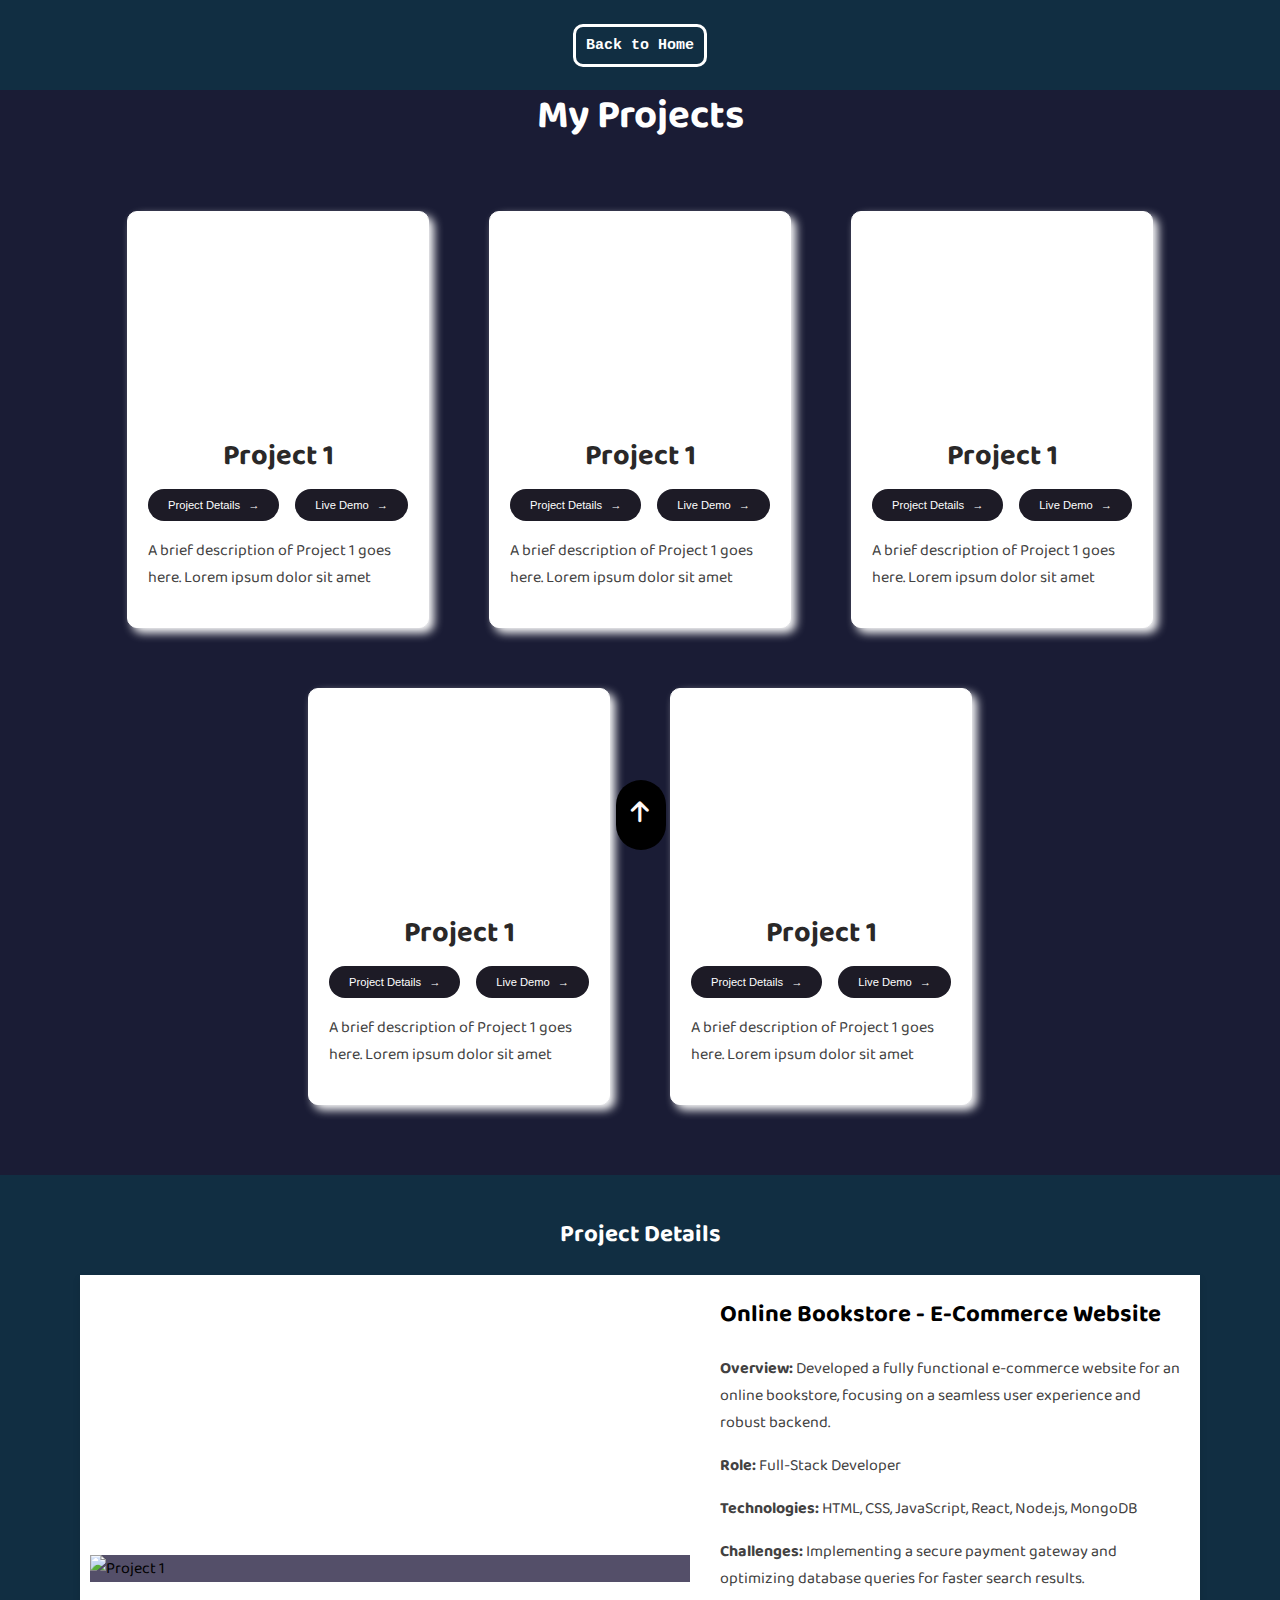
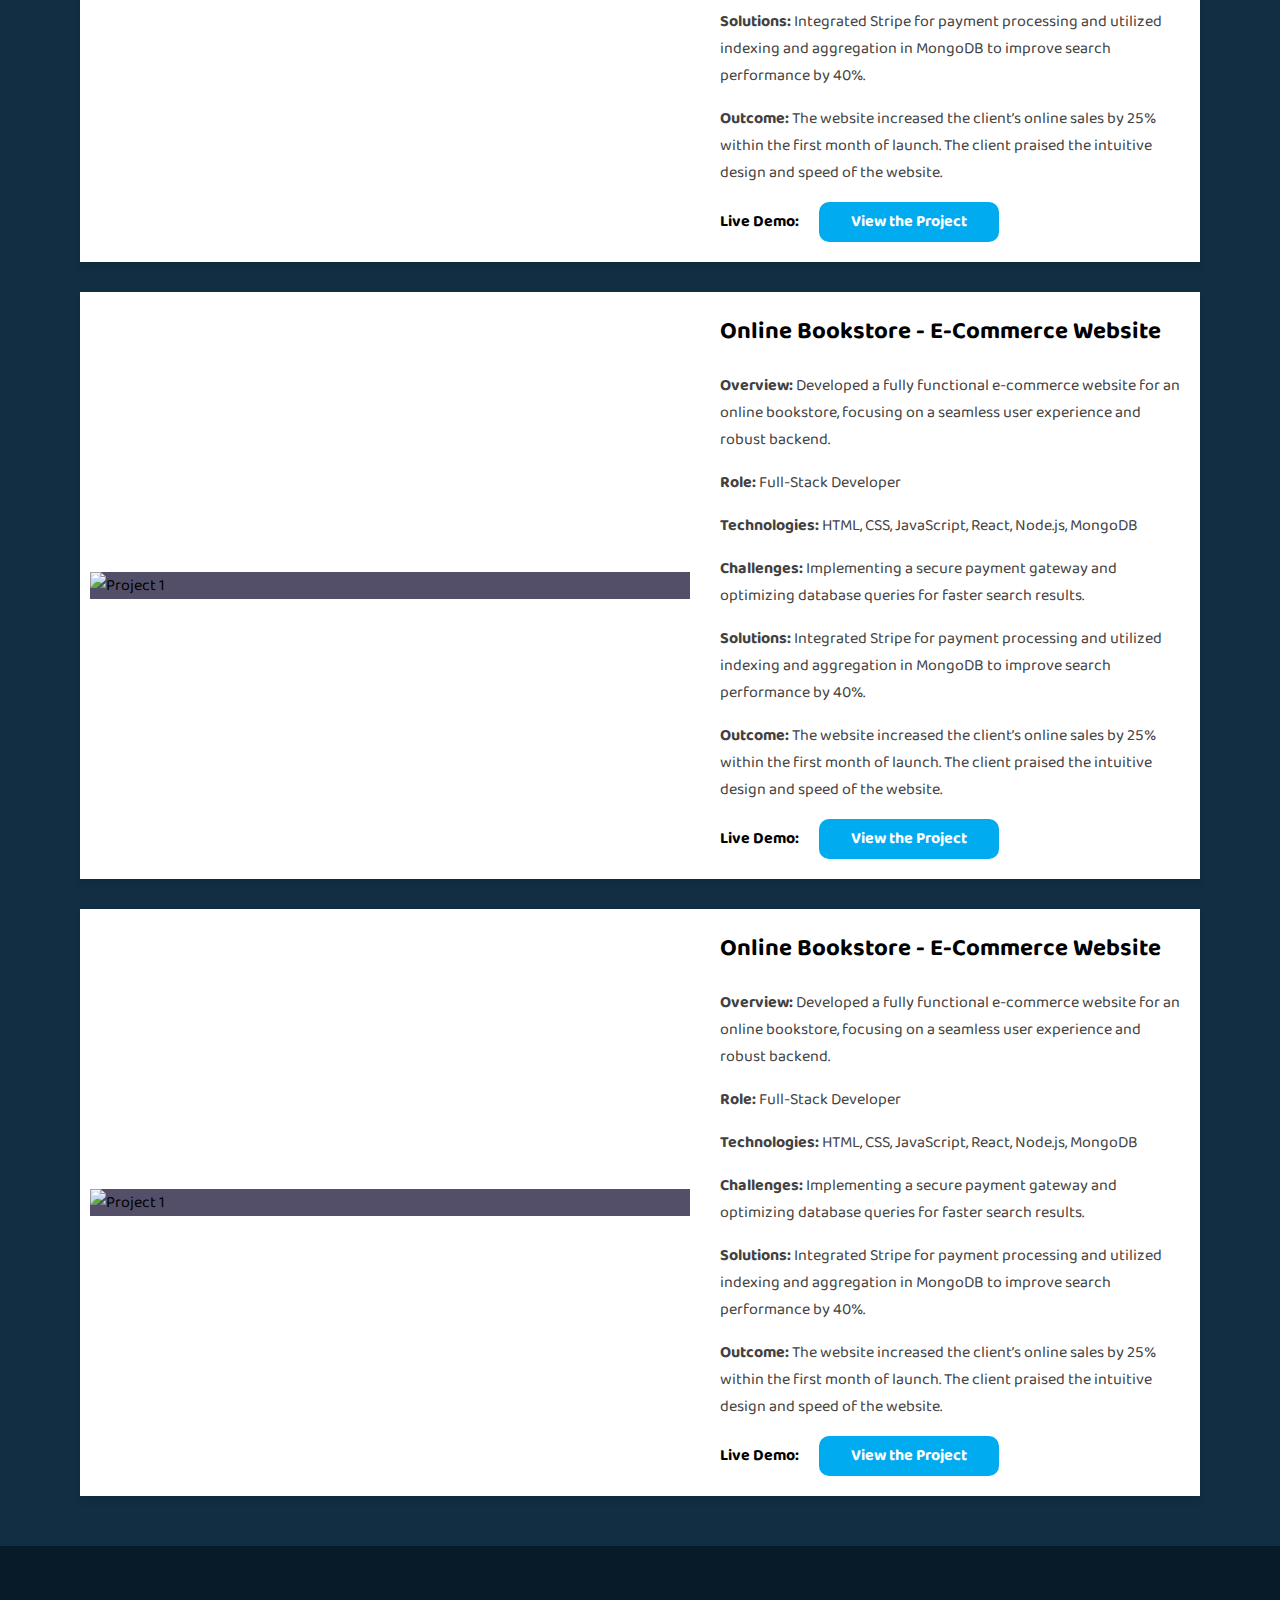
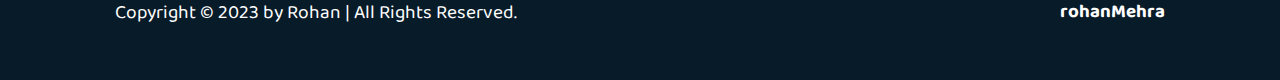
==== index.html @ f4adf719 "Update and rename project-section.html to index.html" ====
<!DOCTYPE html>
<html lang="en">

<head>
    <meta charset="UTF-8">
    <meta http-equiv="X-UA-Compatible" content="IE=edge">
    <meta name="viewport" content="width=device-width, initial-scale=1.0">
    <title>Rohan Mehra</title>
    <link rel="stylesheet" href="project.css">
    <link rel="stylesheet" href="https://cdnjs.cloudflare.com/ajax/libs/font-awesome/6.0.0/css/all.min.css">
     
</head>

<body>
    <nav>
        <a href="/index.html"> Back to Home</a>
    </nav>

    <div class="up">
       <a href="#projects-section-1"> <i class="fas fa-arrow-up arrow-up"></i> </a>
    </div>

    <section class="projects-section" id="projects-section-1">
        <h2>My Projects</h2>
        <div class="projects-container">
            <div class="project-card" onclick="openProject('project1')">
                <div class="project-image" style="background-image: url('../images/Screenshot\ \(7\).png');"></div>
                <div class="project-content">
                    <h3 style="text-align: center;">Project 1</h3>

                    <div class="btns-box">
                        <a href="#project-1" class="button-link" style="text-decoration: none;">
                            <button class="fancy-button">
                                Project Details <span class="arrow">→</span>
                            </button>
                        </a>

                        <a href="#" class="button-link" style="text-decoration: none;">
                            <button class="fancy-button">
                                Live Demo <span class="arrow">→</span>
                            </button>
                        </a>
                    </div>
                    <p>A brief description of Project 1 goes here.
                        Lorem ipsum dolor sit amet 
                    </p>
                </div>
            </div>
            <div class="project-card" onclick="openProject('project1')">
                <div class="project-image" style="background-image: url('../images/Screenshot\ \(7\).png');"></div>
                <div class="project-content">
                    <h3 style="text-align: center;">Project 1</h3>

                    <div class="btns-box">
                        <a href="#project-1" class="button-link" style="text-decoration: none;">
                            <button class="fancy-button">
                                Project Details <span class="arrow">→</span>
                            </button>
                        </a>

                        <a href="#" class="button-link" style="text-decoration: none;">
                            <button class="fancy-button">
                                Live Demo <span class="arrow">→</span>
                            </button>
                        </a>
                    </div>
                    <p>A brief description of Project 1 goes here.
                        Lorem ipsum dolor sit amet 
                    </p>
                </div>
            </div>
            <div class="project-card" onclick="openProject('project1')">
                <div class="project-image" style="background-image: url('../images/Screenshot\ \(7\).png');"></div>
                <div class="project-content">
                    <h3 style="text-align: center;">Project 1</h3>

                    <div class="btns-box">
                        <a href="#project-1" class="button-link" style="text-decoration: none;">
                            <button class="fancy-button">
                                Project Details <span class="arrow">→</span>
                            </button>
                        </a>

                        <a href="#" class="button-link" style="text-decoration: none;">
                            <button class="fancy-button">
                                Live Demo <span class="arrow">→</span>
                            </button>
                        </a>
                    </div>
                    <p>A brief description of Project 1 goes here.
                        Lorem ipsum dolor sit amet 
                    </p>
                </div>
            </div>
            <div class="project-card" onclick="openProject('project1')">
                <div class="project-image" style="background-image: url('../images/Screenshot\ \(7\).png');"></div>
                <div class="project-content">
                    <h3 style="text-align: center;">Project 1</h3>

                    <div class="btns-box">
                        <a href="#project-1" class="button-link" style="text-decoration: none;">
                            <button class="fancy-button">
                                Project Details <span class="arrow">→</span>
                            </button>
                        </a>

                        <a href="#" class="button-link" style="text-decoration: none;">
                            <button class="fancy-button">
                                Live Demo <span class="arrow">→</span>
                            </button>
                        </a>
                    </div>
                    <p>A brief description of Project 1 goes here.
                        Lorem ipsum dolor sit amet 
                    </p>
                </div>
            </div>
            <div class="project-card" onclick="openProject('project1')">
                <div class="project-image" style="background-image: url('../images/Screenshot\ \(7\).png');"></div>
                <div class="project-content">
                    <h3 style="text-align: center;">Project 1</h3>

                    <div class="btns-box">
                        <a href="#project-1" class="button-link" style="text-decoration: none;">
                            <button class="fancy-button">
                                Project Details <span class="arrow">→</span>
                            </button>
                        </a>

                        <a href="#" class="button-link" style="text-decoration: none;">
                            <button class="fancy-button">
                                Live Demo <span class="arrow">→</span>
                            </button>
                        </a>
                    </div>
                    <p>A brief description of Project 1 goes here.
                        Lorem ipsum dolor sit amet 
                    </p>
                </div>
            </div> 
    </section>

    <!-- ------------------------------------project description------------------------------------------- -->

    <section id="projects">
        <h2 style="text-align: center; color: white;">Project Details </h2>
        <div id="project-1" class="project">
            <img src="/images/Screenshot (7).png" alt="Project 1">
            <div class="project-content">
                 
                <div class="project-detail">
                    <h2>Online Bookstore - E-Commerce Website</h2>
                    <p><strong>Overview:</strong> Developed a fully functional e-commerce website for an online bookstore, focusing on a seamless user experience and robust backend.</p>
                    <p><strong>Role:</strong> Full-Stack Developer</p>
                    <p><strong>Technologies:</strong> HTML, CSS, JavaScript, React, Node.js, MongoDB</p>
                    <p><strong>Challenges:</strong> Implementing a secure payment gateway and optimizing database queries for faster search results.</p>
                    <p><strong>Solutions:</strong> Integrated Stripe for payment processing and utilized indexing and aggregation in MongoDB to improve search performance by 40%.</p>
                    <p><strong>Outcome:</strong> The website increased the client’s online sales by 25% within the first month of launch. The client praised the intuitive design and speed of the website.</p>
                     
                    <div class="live-demo"><strong>Live Demo:</strong> <a class="pro-btn" href="#">View the Project</a></div>
                </div>
            </div>
        </div>
        <div id="project-2" class="project">
            <img src="/images/Screenshot (7).png" alt="Project 1">
            <div class="project-content">
                 
                <div class="project-detail">
                    <h2>Online Bookstore - E-Commerce Website</h2>
                    <p><strong>Overview:</strong> Developed a fully functional e-commerce website for an online bookstore, focusing on a seamless user experience and robust backend.</p>
                    <p><strong>Role:</strong> Full-Stack Developer</p>
                    <p><strong>Technologies:</strong> HTML, CSS, JavaScript, React, Node.js, MongoDB</p>
                    <p><strong>Challenges:</strong> Implementing a secure payment gateway and optimizing database queries for faster search results.</p>
                    <p><strong>Solutions:</strong> Integrated Stripe for payment processing and utilized indexing and aggregation in MongoDB to improve search performance by 40%.</p>
                    <p><strong>Outcome:</strong> The website increased the client’s online sales by 25% within the first month of launch. The client praised the intuitive design and speed of the website.</p>
                     
                    <div class="live-demo"><strong>Live Demo:</strong> <a class="pro-btn" href="#">View the Project</a></div>
                </div>
            </div>
        </div>
        <div id="project-3" class="project">
            <img src="/images/Screenshot (7).png" alt="Project 1">
            <div class="project-content">
                 
                <div class="project-detail">
                    <h2>Online Bookstore - E-Commerce Website</h2>
                    <p><strong>Overview:</strong> Developed a fully functional e-commerce website for an online bookstore, focusing on a seamless user experience and robust backend.</p>
                    <p><strong>Role:</strong> Full-Stack Developer</p>
                    <p><strong>Technologies:</strong> HTML, CSS, JavaScript, React, Node.js, MongoDB</p>
                    <p><strong>Challenges:</strong> Implementing a secure payment gateway and optimizing database queries for faster search results.</p>
                    <p><strong>Solutions:</strong> Integrated Stripe for payment processing and utilized indexing and aggregation in MongoDB to improve search performance by 40%.</p>
                    <p><strong>Outcome:</strong> The website increased the client’s online sales by 25% within the first month of launch. The client praised the intuitive design and speed of the website.</p>
                     
                    <div class="live-demo"><strong>Live Demo:</strong> <a class="pro-btn" href="#">View the Project</a></div>
                </div>
            </div>
        </div>
    </section>

    <footer class="footer">
        <div class="footer-text">
            <p>Copyright &copy; 2023 by Rohan | All Rights Reserved.</p>
        </div>
        <div class="footer-icontop">
            <h3>rohanMehra</h3> 
        </div>
    </footer>




    <script>
        document.querySelectorAll('a[href^="#"]').forEach(anchor => {
        anchor.addEventListener('click', function(e) {
            e.preventDefault();
    
            document.querySelector(this.getAttribute('href')).scrollIntoView({
                behavior: 'smooth'
            });
        });
    });
    </script>
</body>

</html>
---- project.css ----
@import url('https://fonts.googleapis.com/css2?family=Baloo+Da+2:wght@400..800&display=swap');

body {
    font-family: "Baloo Da 2", sans-serif;
    font-optical-sizing: auto;
    font-weight: <weight>;
    font-style: normal;
    margin: 0;
    padding: 0;
    box-sizing: border-box;
    background-color: #f4f4f4;
}

:root {
    --bg-color: #081b29;
    --second-bg-color: #112e42;
    --text-color: white;
    --main-color: #00abf0;
}

/* --------------nav------------------------ */

nav {
    display: flex;
    width: 100%;
    height: 10vh;
    align-items: center;
    justify-content: space-evenly;
    background-color: var(--second-bg-color);
    color: white;
    /* border-bottom: 1px solid rgb(255, 235, 235); */
    position: fixed;
    z-index: 1;
}

nav a {
    transition: background-color 1s ease;
    text-decoration: none;
    font-size: 15px;
    color: white;
    border: 3px solid white;
    padding: 10px;
    border-radius: 10px;
    font-weight: bolder;
    font-family: monospace;
    
}

nav a:hover {
    background-color: var(--main-color);
    color: #1a1c35;
    border: none;
}

/* -----------------------up btn---------------- */

.up {
    position: fixed;
    bottom: 50px;
    right: 48%;
    height: 30px;
    width: 30px;
    border-radius: 60px;
    /* border: 1px solid rgb(0, 0, 0); */
    padding: 20px 10px;
    text-decoration: none;
    background-color: rgb(0, 0, 0);
}

.arrow-up {
    font-size: 24px;
    color: #fff9f9;
    margin-left: 5px;
}

.up:hover {
    background-color:  var(--main-color);
    transition: background-color 1s ease;
}

/* ------------project-grid-------------- */

.projects-section {
    /* margin-top: 50px; */
    padding: 50px 20px;
    background-color: #1a1c35;
}

.projects-section h2 {
    text-align: center;
    margin-bottom: 40px;
    font-size: 2.5em;
    color: #ffffff;
}

.projects-container {
    display: flex;
    flex-wrap: wrap;
    justify-content: center;
    gap: 20px;
}

.project-card {
    background-color: #fff;
    /* width: calc(33.333% - 40px); */
    width: 300px;
    margin: 20px;
    border: 1px solid white;
    border-radius: 10px;
    overflow: hidden;
    box-shadow: 5px 5px 10px rgb(255, 255, 255);
    transition: transform 0.3s ease;
    cursor: pointer;

}

.project-card:hover {
    transform: translateY(-30px);
}

.project-image {
    /* width: 100%; */
    height: 200px;
    background-size: cover;
    background-position: center;
}

.project-content {
    padding: 20px;
}

.project-content h3 {
    margin: 0;
    font-size: 1.8em;
    color: #2a2828;
}

.project-content p {
    font-size: 1em;
    color: #424141;
}

/* ----------------------------------------------------------------- */

.fancy-button {
    background-color: #1d1b26;
    color: #fff;
    padding: 10px 20px;
    border: none;
    border-radius: 50px;
    font-size: 0.7em;
    cursor: pointer;
    position: relative;
    transition: background-color 0.3s, transform 0.3s;
    display: flex;
    align-items: center;
    gap: 8px;
    margin-top: 8px;
}

.fancy-button:hover {
    background-color: #1b1b22;
    transform: translateY(-3px);
}

.arrow {
    display: inline-block;
    transition: transform 0.3s;
}

.fancy-button:hover .arrow {
    transform: translateX(5px);
}

.btns-box {
    display: flex;
    justify-content: space-between;
    align-items: center;
}

/* -------------------------------------------------------------------- */
@media (max-width: 768px) {
    .project-card {
        width: calc(50% - 40px);
    }
    #projects h2 {
        margin-top: 50px;
    }
}

@media (max-width: 480px) {
    .project-card {
        width: 100%;
    }
    #projects h2 {
        margin-top: 50px;
    }
}

/* ------------------------------project description-------------------------------------------------*/


#projects {
    /* width: 100%; */
    padding: 20px;
    background-color:var(--second-bg-color);

}

.project {
    display: flex;
    /* width: 80vw; */
    /* flex-wrap: wrap; */
    /* height: 100vh; */
    align-items: center;
    flex-direction: row;
    margin: 10px 60px 30px;
    background-color: #fff;
    box-shadow: 0 4px 8px rgba(0, 0, 0, 0.1);
    overflow: hidden;
}

.project img {
    width: 100%;
    max-width: 600px;
    height: auto;
    flex-shrink: 0;
    background-color: #544f69;
    margin: 10px;
}

.project-content {
    padding: 20px;
    flex-grow: 1;
}

.project-content h2 {
    margin-top: 0;
}

.live-demo {
    display: flex;
    align-items: center;
    /* justify-content: space-around; */
    flex-direction: row;
}

.live-demo a {
    margin: 0px 20px;
    text-decoration: none;
    font-weight: bold;
}

.pro-btn {
    display: flex;
    align-items: center;
    justify-content: center;
    padding: 10px;
    /* border: 1px solid black; */
    border-radius: 10px;
    height: 20px;
    width: 160px;
    color: white;
    background-color: var(--main-color);
    transition: color 1s ease;
} 

.pro-btn:hover {
    background-color: rgb(48, 48, 48);
    color: var(--main-color);
    transition: background-color 1s ease;
}

/* ----------------------------------footer ------------------------------------ */

.footer {
    display: flex;
    justify-content: space-between;
    align-items: center;
    flex-wrap: wrap;
    padding: 2rem 9%;
    background: var(--bg-color);
    color: white;
}

.footer-text p {
    font-size: 1.2rem;
}

.footer-icontop a {
    position: relative;
    display: inline-flex;
    justify-content: center;
    align-items: center;
    padding: .8rem;
    background: var(--main-color);
    border: .2rem solid var(--main-color);
    border-radius: .6rem;
    z-index: 1;
    overflow: hidden;
}

.footer-icontop a::before {
    content: '';
    position: absolute;
    top: 0;
    left: 0;
    width: 0;
    height: 100%;
    background: var(--bg-color);
    z-index: -1;
    transition: .3s;
}

.footer-icontop a:hover::before {
    width: 100%;
}

.footer-icontop a i {
    font-size: 2.4rem;
    color: var(--bg-color);
    transition: .3s;
}

.footer-icontop a:hover i {
    color: var(--main-color);
}


@media (max-width: 768px) {
    .project {
        flex-direction: column;
        margin: 10px 3px 30px;
    }

    .project img {
        max-width: 100%;
    }
}
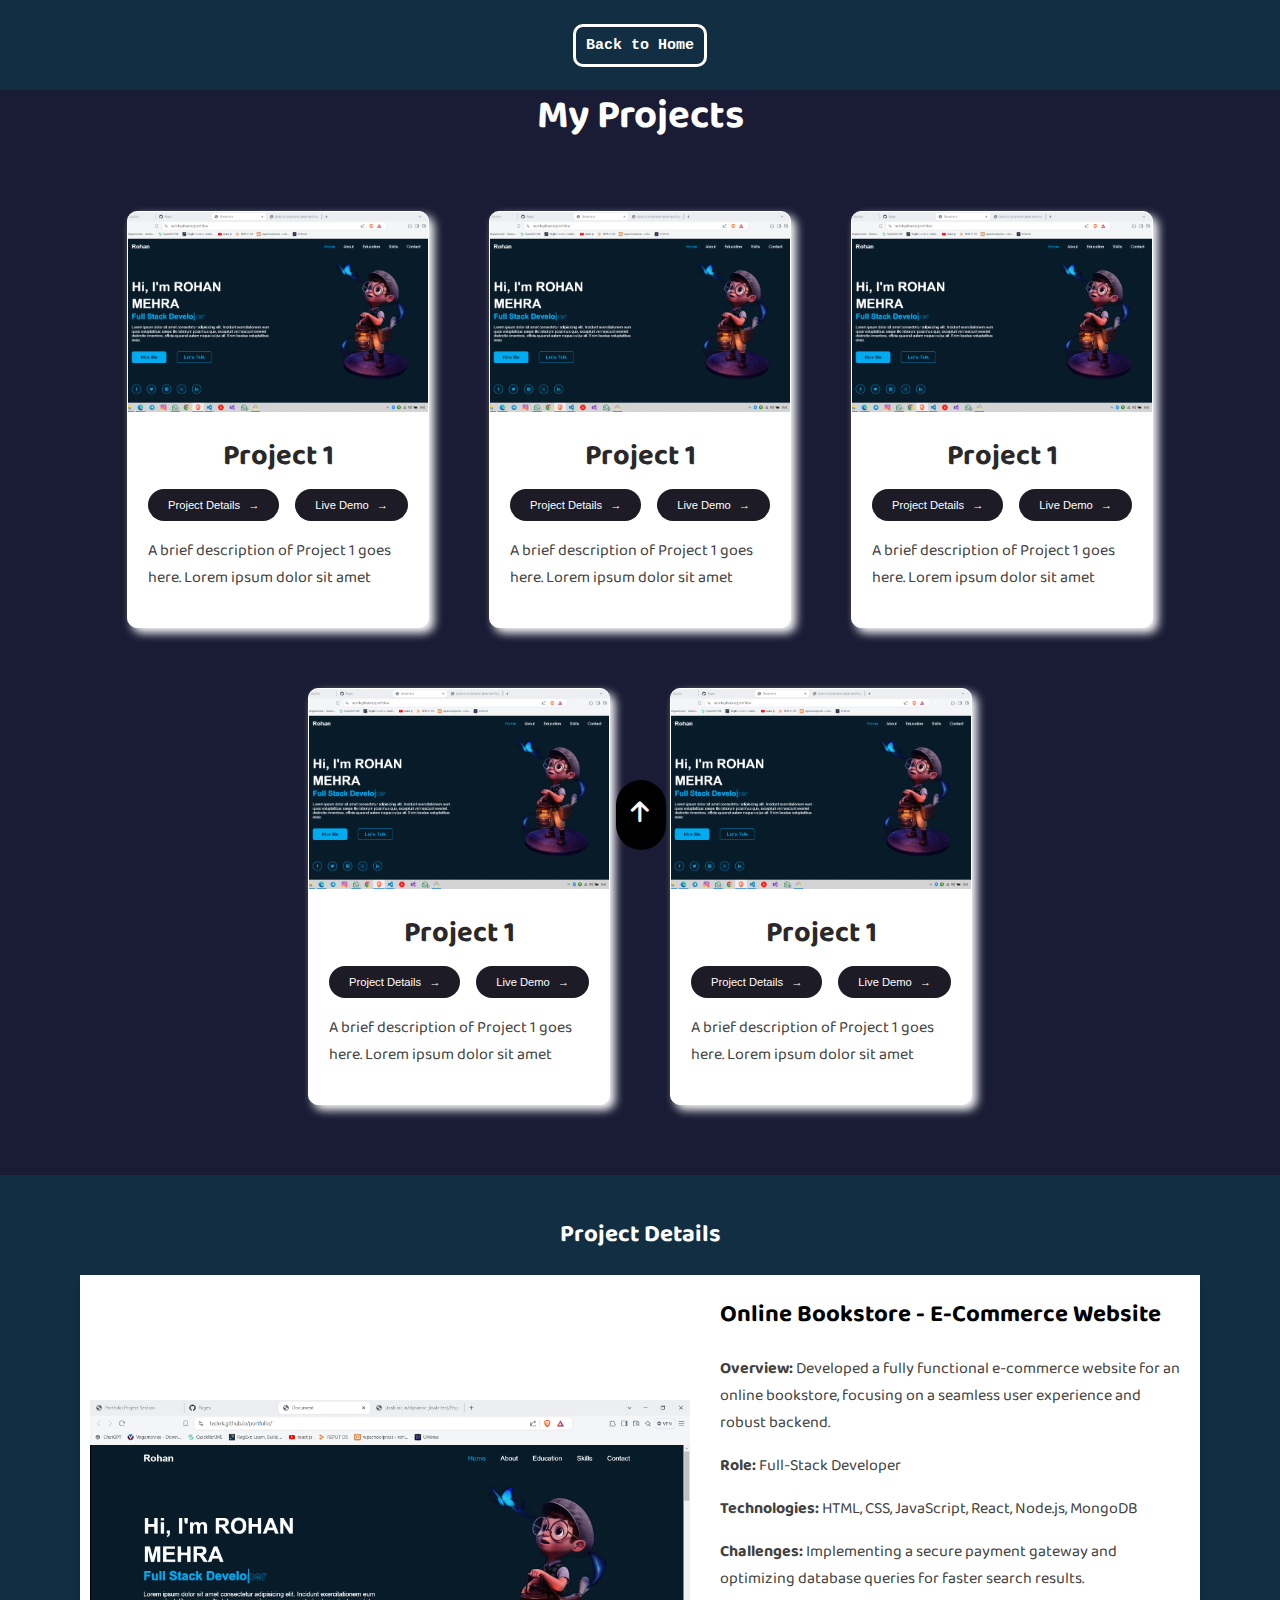
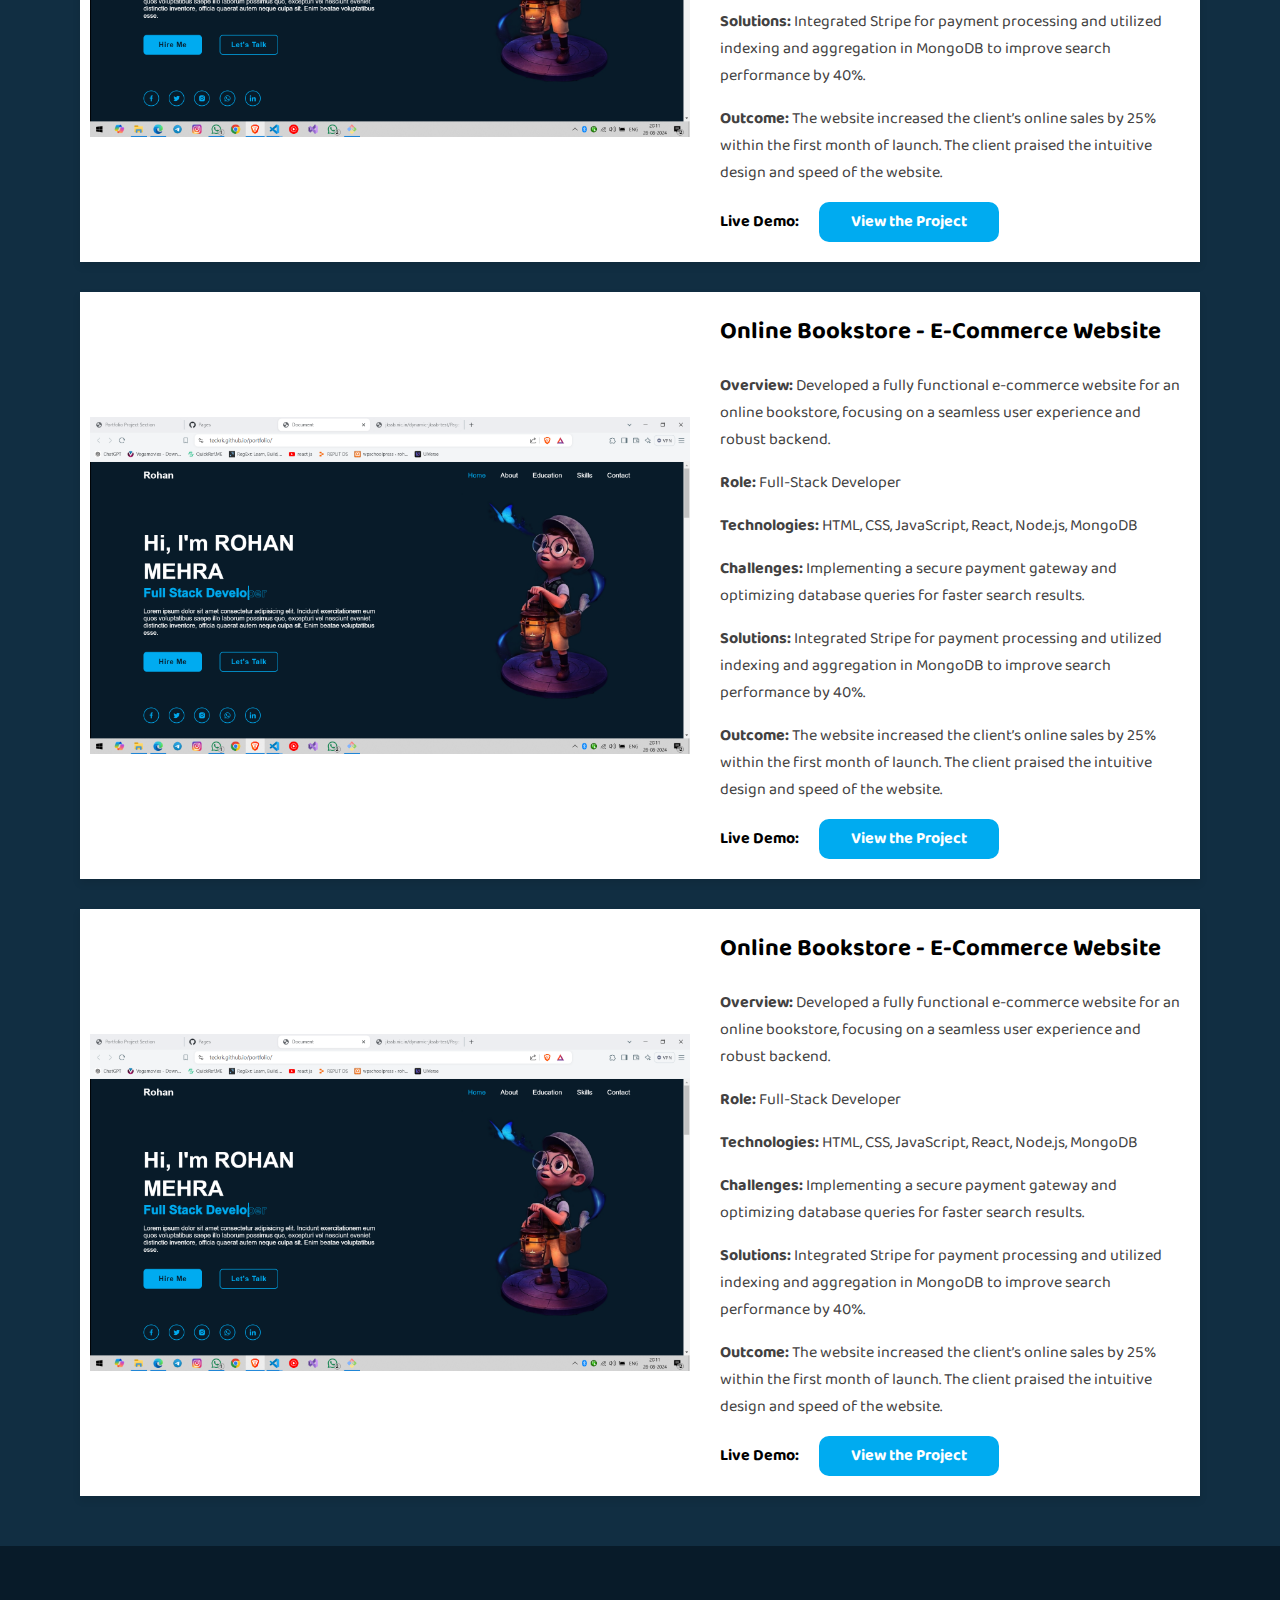
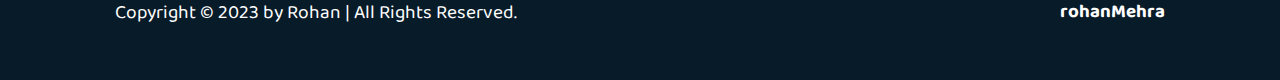
==== commit 331c99a1: "Update index.html" ====
--- a/index.html
+++ b/index.html
@@ -6,14 +6,14 @@
     <meta http-equiv="X-UA-Compatible" content="IE=edge">
     <meta name="viewport" content="width=device-width, initial-scale=1.0">
     <title>Rohan Mehra</title>
-    <link rel="stylesheet" href="project.css">
+    <link rel="stylesheet" href="style.css">
     <link rel="stylesheet" href="https://cdnjs.cloudflare.com/ajax/libs/font-awesome/6.0.0/css/all.min.css">
      
 </head>
 
 <body>
     <nav>
-        <a href="/index.html"> Back to Home</a>
+        <a href="https://teckrk.github.io/portfolio/"> Back to Home</a>
     </nav>
 
     <div class="up">
@@ -24,7 +24,7 @@
         <h2>My Projects</h2>
         <div class="projects-container">
             <div class="project-card" onclick="openProject('project1')">
-                <div class="project-image" style="background-image: url('../images/Screenshot\ \(7\).png');"></div>
+                <div class="project-image" style="background-image: url('images/imageproject1.png');"></div>
                 <div class="project-content">
                     <h3 style="text-align: center;">Project 1</h3>
 
--- a/style.css
+++ b/style.css
@@ -0,0 +1,339 @@
+@import url('https://fonts.googleapis.com/css2?family=Baloo+Da+2:wght@400..800&display=swap');
+
+body {
+    font-family: "Baloo Da 2", sans-serif;
+    font-optical-sizing: auto;
+    font-weight: <weight>;
+    font-style: normal;
+    margin: 0;
+    padding: 0;
+    box-sizing: border-box;
+    background-color: #f4f4f4;
+}
+
+:root {
+    --bg-color: #081b29;
+    --second-bg-color: #112e42;
+    --text-color: white;
+    --main-color: #00abf0;
+}
+
+/* --------------nav------------------------ */
+
+nav {
+    display: flex;
+    width: 100%;
+    height: 10vh;
+    align-items: center;
+    justify-content: space-evenly;
+    background-color: var(--second-bg-color);
+    color: white;
+    /* border-bottom: 1px solid rgb(255, 235, 235); */
+    position: fixed;
+    z-index: 1;
+}
+
+nav a {
+    transition: background-color 1s ease;
+    text-decoration: none;
+    font-size: 15px;
+    color: white;
+    border: 3px solid white;
+    padding: 10px;
+    border-radius: 10px;
+    font-weight: bolder;
+    font-family: monospace;
+    
+}
+
+nav a:hover {
+    background-color: var(--main-color);
+    color: #1a1c35;
+    border: none;
+}
+
+/* -----------------------up btn---------------- */
+
+.up {
+    position: fixed;
+    bottom: 50px;
+    right: 48%;
+    height: 30px;
+    width: 30px;
+    border-radius: 60px;
+    /* border: 1px solid rgb(0, 0, 0); */
+    padding: 20px 10px;
+    text-decoration: none;
+    background-color: rgb(0, 0, 0);
+}
+
+.arrow-up {
+    font-size: 24px;
+    color: #fff9f9;
+    margin-left: 5px;
+}
+
+.up:hover {
+    background-color:  var(--main-color);
+    transition: background-color 1s ease;
+}
+
+/* ------------project-grid-------------- */
+
+.projects-section {
+    /* margin-top: 50px; */
+    padding: 50px 20px;
+    background-color: #1a1c35;
+}
+
+.projects-section h2 {
+    text-align: center;
+    margin-bottom: 40px;
+    font-size: 2.5em;
+    color: #ffffff;
+}
+
+.projects-container {
+    display: flex;
+    flex-wrap: wrap;
+    justify-content: center;
+    gap: 20px;
+}
+
+.project-card {
+    background-color: #fff;
+    /* width: calc(33.333% - 40px); */
+    width: 300px;
+    margin: 20px;
+    border: 1px solid white;
+    border-radius: 10px;
+    overflow: hidden;
+    box-shadow: 5px 5px 10px rgb(255, 255, 255);
+    transition: transform 0.3s ease;
+    cursor: pointer;
+
+}
+
+.project-card:hover {
+    transform: translateY(-30px);
+}
+
+.project-image {
+    /* width: 100%; */
+    height: 200px;
+    background-size: cover;
+    background-position: center;
+}
+
+.project-content {
+    padding: 20px;
+}
+
+.project-content h3 {
+    margin: 0;
+    font-size: 1.8em;
+    color: #2a2828;
+}
+
+.project-content p {
+    font-size: 1em;
+    color: #424141;
+}
+
+/* ----------------------------------------------------------------- */
+
+.fancy-button {
+    background-color: #1d1b26;
+    color: #fff;
+    padding: 10px 20px;
+    border: none;
+    border-radius: 50px;
+    font-size: 0.7em;
+    cursor: pointer;
+    position: relative;
+    transition: background-color 0.3s, transform 0.3s;
+    display: flex;
+    align-items: center;
+    gap: 8px;
+    margin-top: 8px;
+}
+
+.fancy-button:hover {
+    background-color: #1b1b22;
+    transform: translateY(-3px);
+}
+
+.arrow {
+    display: inline-block;
+    transition: transform 0.3s;
+}
+
+.fancy-button:hover .arrow {
+    transform: translateX(5px);
+}
+
+.btns-box {
+    display: flex;
+    justify-content: space-between;
+    align-items: center;
+}
+
+/* -------------------------------------------------------------------- */
+@media (max-width: 768px) {
+    .project-card {
+        width: calc(50% - 40px);
+    }
+    #projects h2 {
+        margin-top: 50px;
+    }
+}
+
+@media (max-width: 480px) {
+    .project-card {
+        width: 100%;
+    }
+    #projects h2 {
+        margin-top: 50px;
+    }
+}
+
+/* ------------------------------project description-------------------------------------------------*/
+
+
+#projects {
+    /* width: 100%; */
+    padding: 20px;
+    background-color:var(--second-bg-color);
+
+}
+
+.project {
+    display: flex;
+    /* width: 80vw; */
+    /* flex-wrap: wrap; */
+    /* height: 100vh; */
+    align-items: center;
+    flex-direction: row;
+    margin: 10px 60px 30px;
+    background-color: #fff;
+    box-shadow: 0 4px 8px rgba(0, 0, 0, 0.1);
+    overflow: hidden;
+}
+
+.project img {
+    width: 100%;
+    max-width: 600px;
+    height: auto;
+    flex-shrink: 0;
+    background-color: #544f69;
+    margin: 10px;
+}
+
+.project-content {
+    padding: 20px;
+    flex-grow: 1;
+}
+
+.project-content h2 {
+    margin-top: 0;
+}
+
+.live-demo {
+    display: flex;
+    align-items: center;
+    /* justify-content: space-around; */
+    flex-direction: row;
+}
+
+.live-demo a {
+    margin: 0px 20px;
+    text-decoration: none;
+    font-weight: bold;
+}
+
+.pro-btn {
+    display: flex;
+    align-items: center;
+    justify-content: center;
+    padding: 10px;
+    /* border: 1px solid black; */
+    border-radius: 10px;
+    height: 20px;
+    width: 160px;
+    color: white;
+    background-color: var(--main-color);
+    transition: color 1s ease;
+} 
+
+.pro-btn:hover {
+    background-color: rgb(48, 48, 48);
+    color: var(--main-color);
+    transition: background-color 1s ease;
+}
+
+/* ----------------------------------footer ------------------------------------ */
+
+.footer {
+    display: flex;
+    justify-content: space-between;
+    align-items: center;
+    flex-wrap: wrap;
+    padding: 2rem 9%;
+    background: var(--bg-color);
+    color: white;
+}
+
+.footer-text p {
+    font-size: 1.2rem;
+}
+
+.footer-icontop a {
+    position: relative;
+    display: inline-flex;
+    justify-content: center;
+    align-items: center;
+    padding: .8rem;
+    background: var(--main-color);
+    border: .2rem solid var(--main-color);
+    border-radius: .6rem;
+    z-index: 1;
+    overflow: hidden;
+}
+
+.footer-icontop a::before {
+    content: '';
+    position: absolute;
+    top: 0;
+    left: 0;
+    width: 0;
+    height: 100%;
+    background: var(--bg-color);
+    z-index: -1;
+    transition: .3s;
+}
+
+.footer-icontop a:hover::before {
+    width: 100%;
+}
+
+.footer-icontop a i {
+    font-size: 2.4rem;
+    color: var(--bg-color);
+    transition: .3s;
+}
+
+.footer-icontop a:hover i {
+    color: var(--main-color);
+}
+
+
+@media (max-width: 768px) {
+    .project {
+        flex-direction: column;
+        margin: 10px 3px 30px;
+    }
+
+    .project img {
+        max-width: 100%;
+    }
+}
